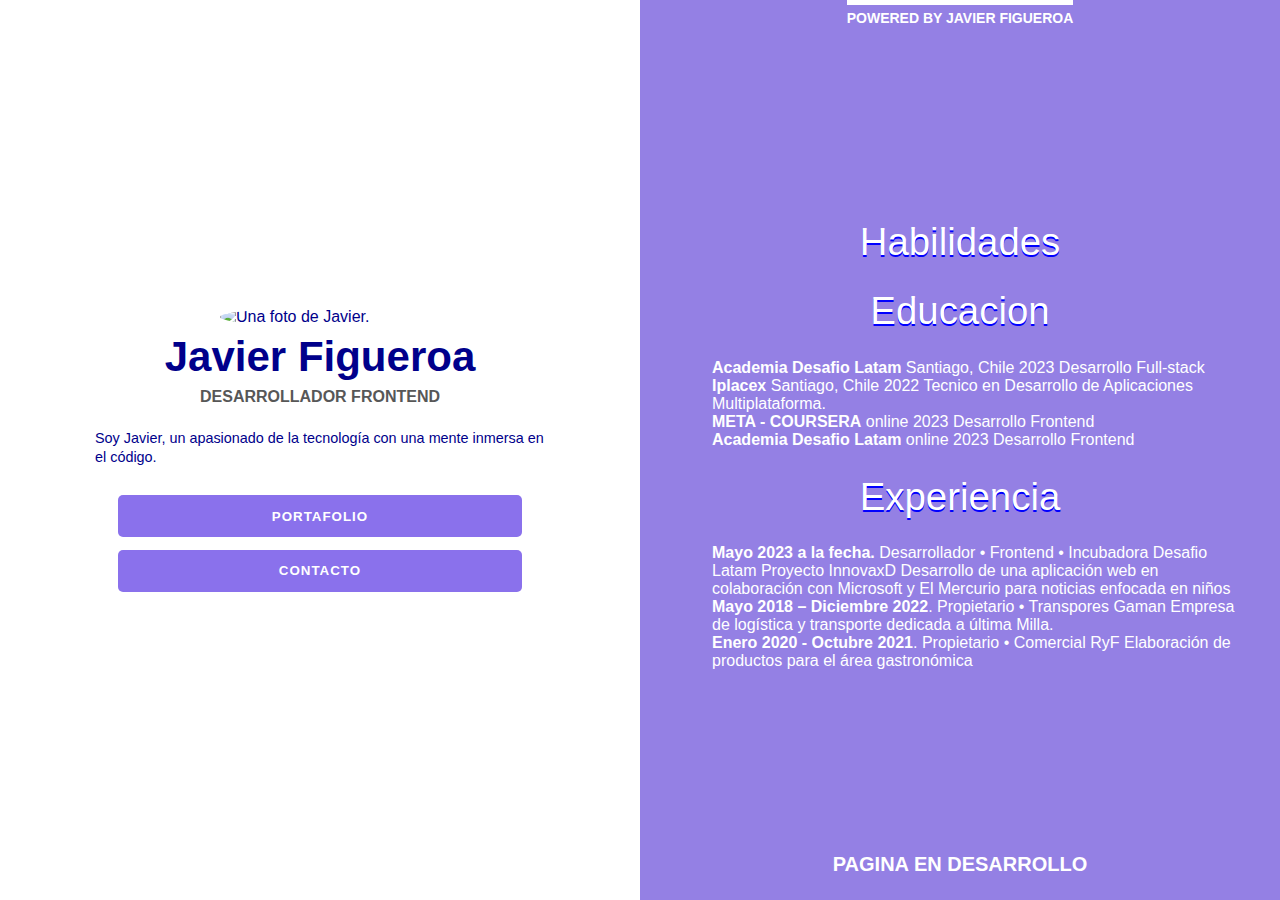
==== index.html @ 71a6871f "Merge pull request #3 from renatobaez/master" ====
<!DOCTYPE html>
<html lang="en">
  <head>
    <meta charset="UTF-8" />
    <meta http-equiv="X-UA-Compatible" content="IE=edge" />
    <meta name="viewport" content="width=device-width, initial-scale=1.0" />
    <title>Javier Figueroa</title>
    <link
      rel="stylesheet"
      href="https://cdnjs.cloudflare.com/ajax/libs/font-awesome/6.4.0/css/all.min.css"
      integrity="sha512-iecdLmaskl7CVkqkXNQ/ZH/XLlvWZOJyj7Yy7tcenmpD1ypASozpmT/E0iPtmFIB46ZmdtAc9eNBvH0H/ZpiBw=="
      crossorigin="anonymous"
      referrerpolicy="no-referrer"
    />
    <!-- boostrap link -->
    <link
      href="https://cdn.jsdelivr.net/npm/bootstrap@5.3.0-alpha3/dist/css/bootstrap.min.css"
      rel="stylesheet"
      integrity="sha384-KK94CHFLLe+nY2dmCWGMq91rCGa5gtU4mk92HdvYe+M/SXH301p5ILy+dN9+nJOZ"
      crossorigin="anonymous"
    />
    <link rel="stylesheet" href="./assets/css/styles.css" />
  </head>
  <body>
    <main class="main-content mb-5">
      <img
        class="img-main"
        src="./assets/images/avatar.jpeg"
        alt="Una foto de Javier."
      />
      <h2>Javier Figueroa</h2>
      <span class="subheading">Desarrollador Frontend</span>

      <p class="text-center">
        Soy Javier, un apasionado de la tecnología con una mente inmersa en el
        código.
      </p>
      <div class="d-flex gap-5 m-0 btn-container">
        <button
          class="btn btn-primary w-100 m-0"
          onclick="window.location.href='./proyectos.html'"
        >
          Portafolio
        </button>
        <button
          class="btn btn-primary w-100 m-0"
          onclick="window.location.href='./proyectos.html'"
        >
          Contacto
        </button>
      </div>
      <div class="d-flex gap-3 p-3">
        <a href="https://www.linkedin.com/in/javiernfigueroa/" target="_blank"
          ><i class="fa-brands fa-linkedin"></i
        ></a>
        <a href="https://github.com/javiernfigueroa" target="_blank"
          ><i class="fa-brands fa-github"></i
        ></a>
        <a href="https://www.instagram.com/" target="_blank"
          ><i class="fa-brands fa-instagram"></i
        ></a>
      </div>
    </main>

    <section class="intro">
      <div class="d-flex flex-column mt-5">
        <h1>Habilidades</h1> <!-- Renato Báez -->
        <ul class="d-flex justify-content-center gap-3 m-0 p-0 mb-3">
          <li><i class="fa-brands fa-bootstrap"></i></li>
          <li><i class="fa-brands fa-css3-alt"></i></li>
          <li><i class="fa-brands fa-html5"></i></li>
          <li><i class="fa-brands fa-git"></i></li>
          <li><i class="fa-brands fa-github"></i></li>
        </ul>
        <h1>Educacion</h1>
        <ul class="info">
          <li>
            <strong>Academia Desafio Latam</strong> Santiago, Chile 2023
            Desarrollo Full-stack
          </li>
          <li>
            <strong>Iplacex</strong> Santiago, Chile 2022 Tecnico en Desarrollo
            de Aplicaciones Multiplataforma.
          </li>
          <li>
            <strong>META - COURSERA</strong> online 2023 Desarrollo Frontend
          </li>
          <li>
            <strong>Academia Desafio Latam</strong> online 2023 Desarrollo
            Frontend
          </li>
        </ul>
        <h1>Experiencia</h1>
        <ul class="info">
          <li>
            <b>Mayo 2023 a la fecha.</b> Desarrollador • Frontend • Incubadora
            Desafio Latam Proyecto InnovaxD Desarrollo de una aplicación web en
            colaboración con Microsoft y El Mercurio para noticias enfocada en
            niños
          </li>
          <li>
            <b>Mayo 2018 – Diciembre 2022</b>. Propietario • Transpores Gaman
            Empresa de logística y transporte dedicada a última Milla.
          </li>
          <li>
            <b>Enero 2020 - Octubre 2021</b>. Propietario • Comercial RyF
            Elaboración de productos para el área gastronómica
          </li>
        </ul>
      </div>
      <span class="beta-text">Pagina en desarrollo</span>
      <p class="top-text">Powered by Javier Figueroa</p>
    </section>

    <!-- boostrap script -->
    <script
      src="https://cdn.jsdelivr.net/npm/@popperjs/core@2.11.7/dist/umd/popper.min.js"
      integrity="sha384-zYPOMqeu1DAVkHiLqWBUTcbYfZ8osu1Nd6Z89ify25QV9guujx43ITvfi12/QExE"
      crossorigin="anonymous"
    ></script>
    <script
      src="https://cdn.jsdelivr.net/npm/bootstrap@5.3.0-alpha3/dist/js/bootstrap.min.js"
      integrity="sha384-Y4oOpwW3duJdCWv5ly8SCFYWqFDsfob/3GkgExXKV4idmbt98QcxXYs9UoXAB7BZ"
      crossorigin="anonymous"
    ></script>
  </body>
</html>
---- assets/css/styles.css ----
* {
  box-sizing: border-box;
}

body {
  font-family: "Source Sans Pro", sans-serif;
  color: darkblue;
  margin: 0;
}

/* =================
    Typography 
   ================= */

h1 {
  font-size: 2.5rem;
  font-weight: 400;
  text-shadow: 0 2px blue;
}

h2 {
  font-size: 2.25rem;
  margin: 0.167em 0;
}

h3 {
  font-size: 1rem;
}

p {
  font-size: 0.9rem;
  line-height: 1.35;
}

ul {
  list-style: none;
}

a {
  all: unset;
  color: inherit;
  text-decoration: none;
  cursor: pointer;
}

.beta-text {
  font-weight: 900;
}

.subheading {
  color: #575757;
  font-weight: 900;
  margin-bottom: 0.5em;
}

.beta-text,
.top-text,
.subheading {
  text-transform: uppercase;
}

.top-text {
  font-size: 0.875rem;
  font-weight: 900;
  padding-top: 0.25em;
  border-top: 5px solid;
  order: -1;
  margin: 0 auto;
}

.fine-print {
  font-size: 0.75rem;
  letter-spacing: 1px;
  color: #858585;
}

/* =================
    Flex containers
   ================= */

.intro,
.main-content {
  display: flex;
  flex-direction: column;
  padding-left: 2em;
  padding-right: 2em;
}

/* =================
    Intro config
   ================= */

.intro {
  justify-content: space-between;
  min-height: 250px;
  text-align: center;
  color: #fff;
  background: #9480e4 url(images/intro-bg.png);
  background-size: cover;
  padding-bottom: 1.5em;
}

.intro-secondary {
  background: none;
  color: #404040;
}

/* ====================
    Main content config
   ==================== */

.main-content {
  align-items: center;
  padding-top: 2.5em;
}

.img-main {
  width: 200px;
  border-radius: 50%;
}

.main-content p,
.main-content form {
  max-width: 450px;
}

.info {
  text-align: left;
  margin-left: auto;
  margin-right: auto;
  max-width: 600px;
}

/* =================
    Form 
   ================= */

.btn,
input {
  font-family: inherit;
  width: 100%;
  min-width: 200px;
  border-radius: 5px;
}

.btn {
  text-transform: uppercase;
  font-weight: 900;
  letter-spacing: 1px;
  padding: 1em 0;
  border: none;
  cursor: pointer;
}

.btn-primary {
  color: white;
  background-color: #8a71ec;
  margin-top: 1em;
}

.btn-proyect {
  border: 20px;
}

.btn-primary:hover,
.btn-primary:focus {
  background-color: #b7a7f6;
}

input {
  margin-bottom: 0.75em;
  padding: 0.5em;
  border: 2px solid #d1d5db;
}

input:focus {
  outline: none;
  border-color: #8a71ec;
  background-color: #e6e8ec;
}

/* =================
    Icons 
   ================= */

.fa-brands {
  font-size: 40px;
}

/* =================
    Card 
   ================= */

.card-img-top {
  min-height: 12em;
}

/* =================
    Media queries 
   ================= */

@media (max-width: 922px) {
  .btn-container {
    flex-direction: column !important;
  }
}

@media (min-width: 576px) {
  body {
    display: flex;
  }

  h1 {
    font-size: 3vw;
  }

  h2 {
    font-size: 2.625rem;
  }

  .beta-text {
    font-size: 1.25rem;
  }

  .intro,
  .main-content {
    width: 50%;
  }

  .intro {
    min-height: 100vh;
  }

  .main-content {
    justify-content: center;
    padding-top: 0;
  }
}
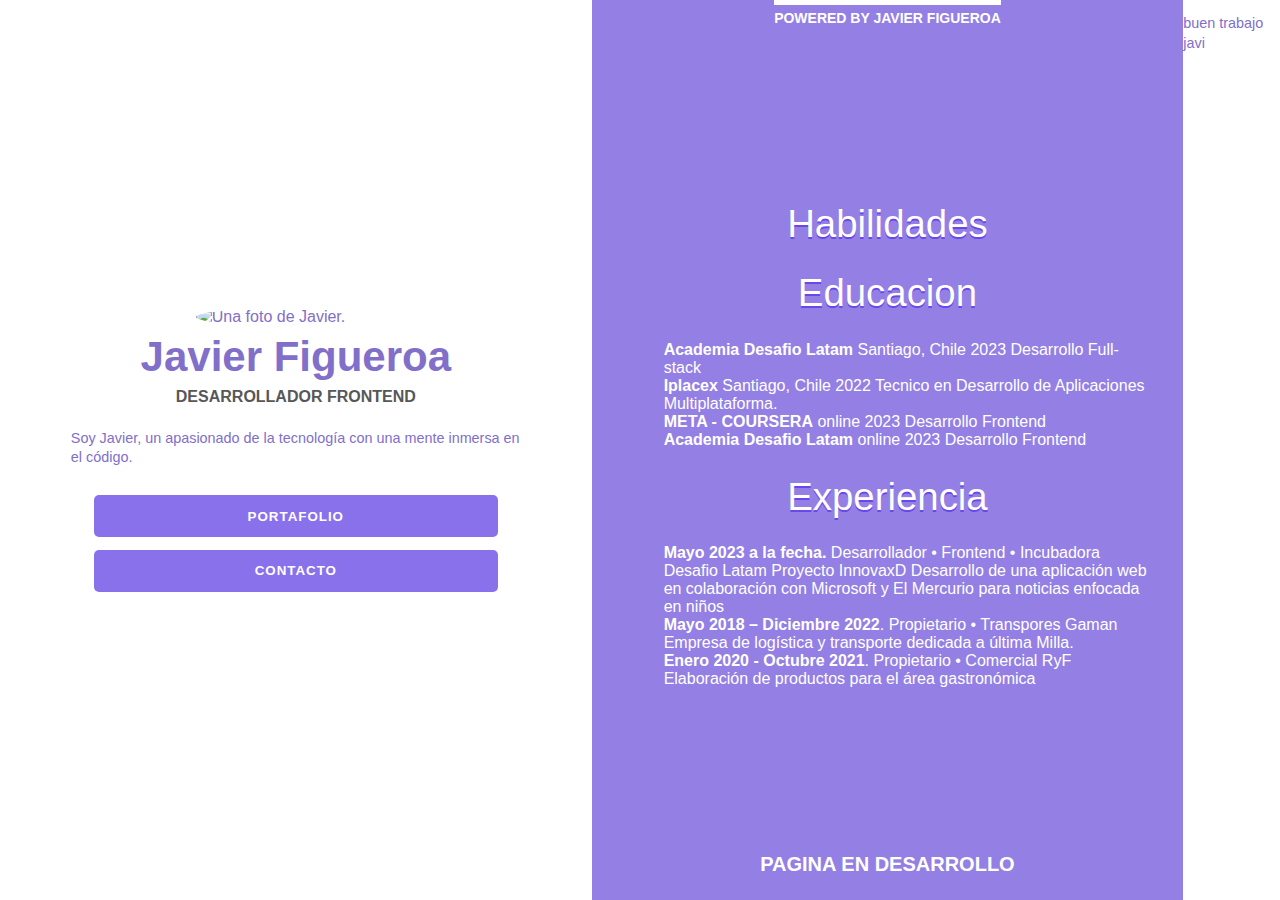
==== commit a6b76771: "agregue un p al final del body" ====
--- a/index.html
+++ b/index.html
@@ -111,6 +111,9 @@
       <span class="beta-text">Pagina en desarrollo</span>
       <p class="top-text">Powered by Javier Figueroa</p>
     </section>
+    <div>
+      <p>buen trabajo javi</p>
+    </div>
 
     <!-- boostrap script -->
     <script
--- a/assets/css/styles.css
+++ b/assets/css/styles.css
@@ -4,7 +4,7 @@
 
 body {
   font-family: "Source Sans Pro", sans-serif;
-  color: darkblue;
+  color: #816fca;
   margin: 0;
 }
 
@@ -15,7 +15,7 @@
 h1 {
   font-size: 2.5rem;
   font-weight: 400;
-  text-shadow: 0 2px blue;
+  text-shadow: 0 2px #6848e9;
 }
 
 h2 {
